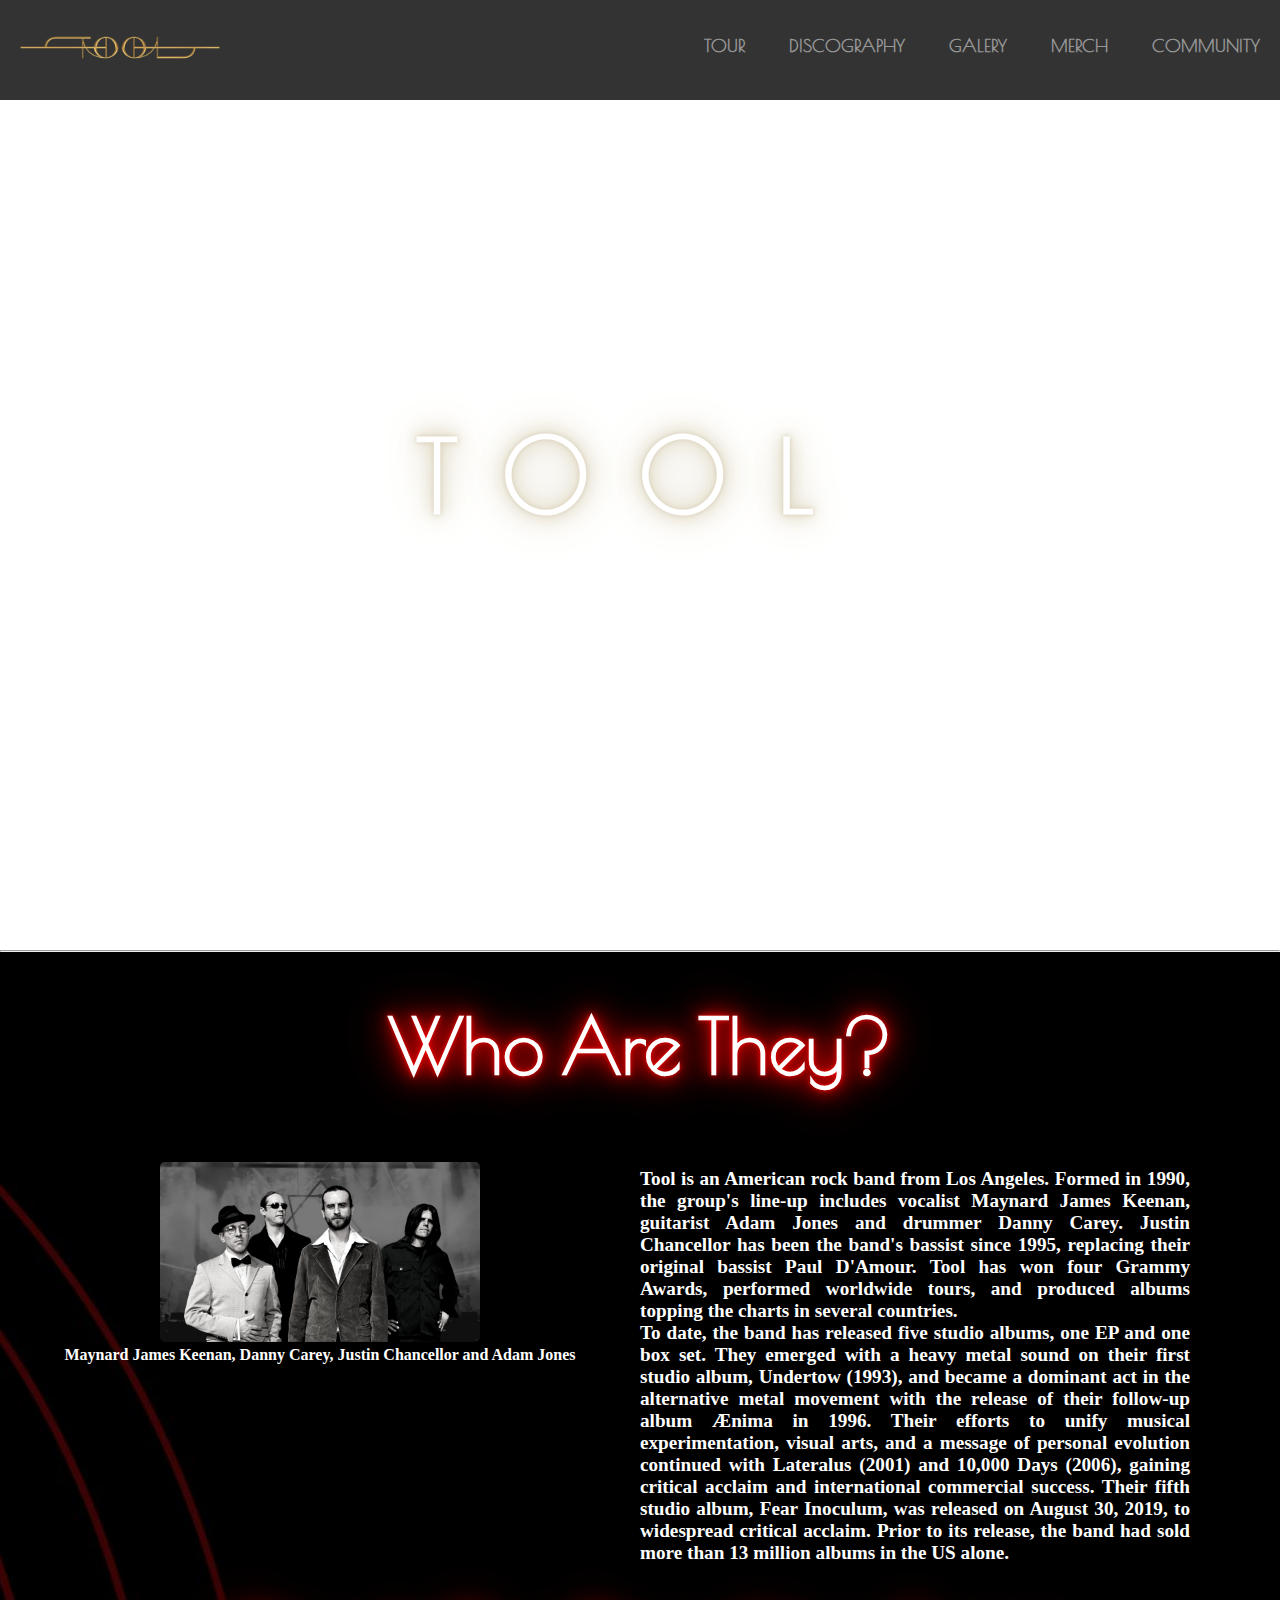
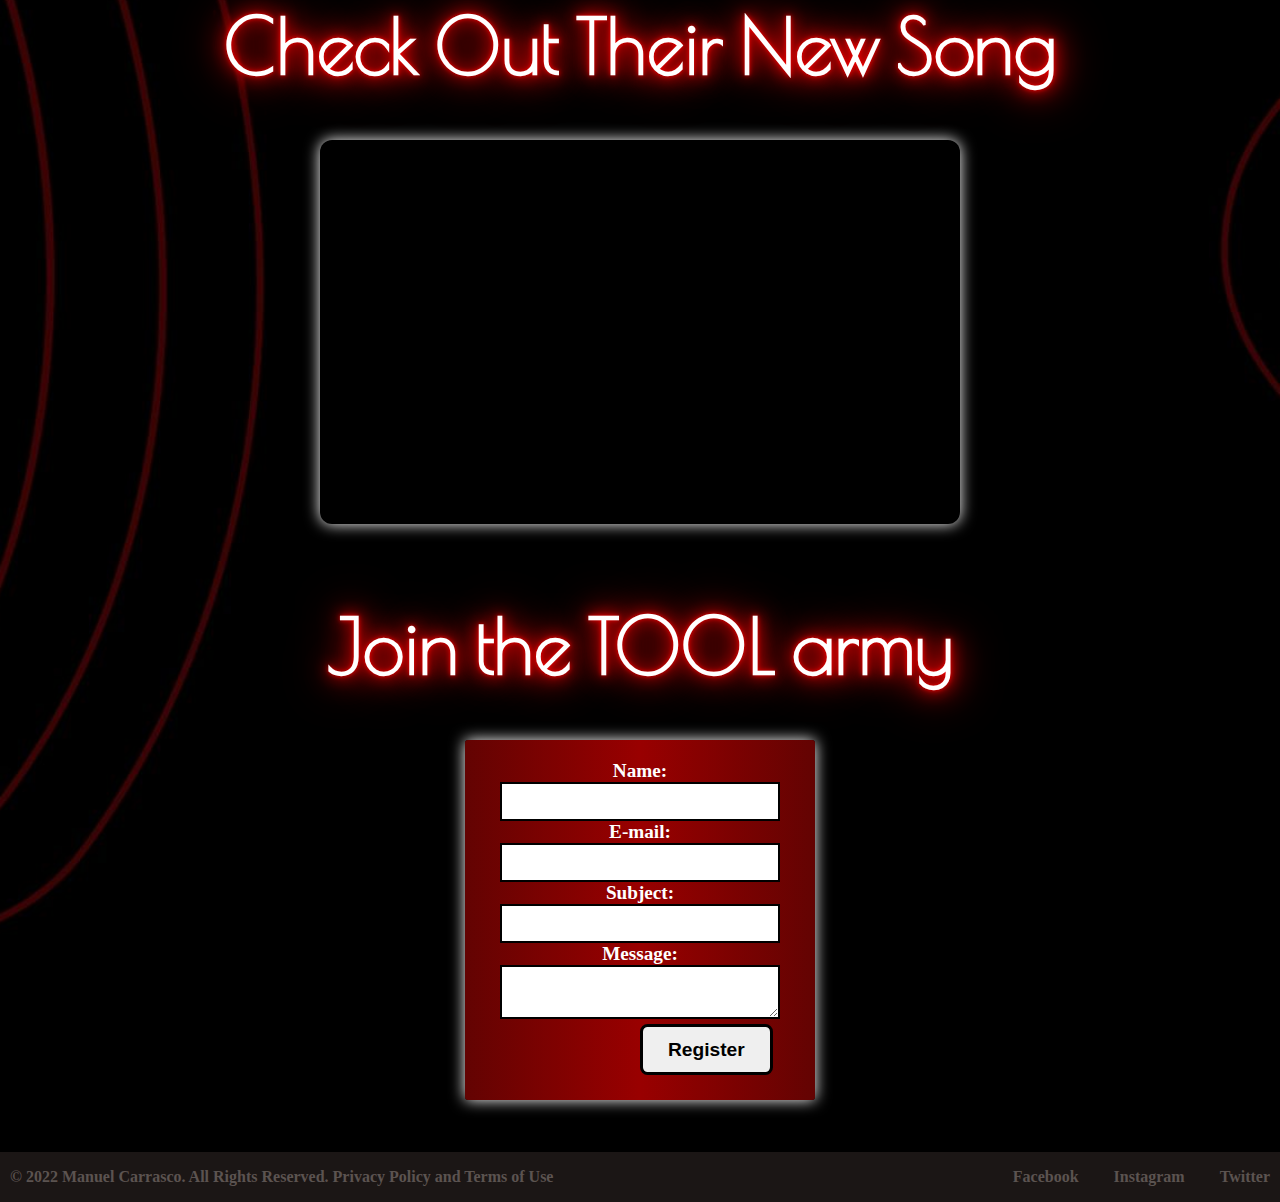
==== index.html @ 81f66c82 "añadiendo trabajo tool" ====
<!DOCTYPE html>
<html lang="en">

<head>
  <meta charset="UTF-8">
  <meta http-equiv="X-UA-Compatible" content="IE=edge">
  <meta name="viewport" content="width=device-width, initial-scale=1.0">
  <link rel="icon" href="./images/tool-icon.png">
  <link rel="stylesheet" href="Estilos/styles.css">
  <link rel="preconnect" href="https://fonts.googleapis.com">
  <link rel="preconnect" href="https://fonts.gstatic.com" crossorigin>
  <link href="https://fonts.googleapis.com/css2?family=Poiret+One&display=swap" rel="stylesheet">
  <title>TOOL</title>
</head>
<body>
<header>
  <nav>
    <!--Menu bar-->
    <div class="navBar">
      <div class="containerLogo">
        <a href="index.html"> <img src="./images/Tool-Logo (1).png" alt="TOOL logo" class="logo"></a>
        <!--icono y enlace al inicio-->
      </div>
      <ul class="list">
        <li> <a href="partes/tour.html">Tour</a> </li>
        <li> <a href="partes/discography.html">Discography</a> </li>
        <li> <a href="partes/galery.html">Galery</a> </li>
        <li> <a href="partes/shop.html">Merch</a> </li>
        <li> <a href="#community">Community</a>
        </li>
      </ul>
    </div>
  </nav>
</header>
<!--contenido principal-->
<div class="gif">
  <h1>Tool</h1>
</div>
<hr>
<main class="bgImg">
  <section class="seccion">
    <!--Acá va imagen del grupo, con una pequeña reseña del mismo-->
    <div class="seccion__titulo">
      <h2>Who Are They?</h2>
    </div>
    <div class="seccion__img">
      <figure>
        <img src="images/ToolBand.png" alt="TOOL members">
        <figcaption>Maynard James Keenan, Danny Carey, Justin Chancellor and Adam Jones</figcaption>
      </figure>
    </div>
    <div class="seccion__parrafo">
      <p>Tool is an American rock band from Los Angeles. Formed in 1990, the group's line-up includes
        vocalist Maynard James Keenan, guitarist Adam Jones and drummer Danny Carey. Justin Chancellor has been the
        band's
        bassist since 1995, replacing their original bassist Paul D'Amour. Tool has won four Grammy Awards, performed
        worldwide
        tours, and produced albums topping the charts in several countries.</p>

      <p>To date, the band has released five studio albums, one EP and one box set. They emerged with a heavy metal
        sound on their first studio album, Undertow (1993), and became a dominant act in the alternative metal
        movement with the release of their follow-up album Ænima in 1996. Their efforts to unify musical
        experimentation, visual arts, and a message of personal evolution continued with Lateralus (2001) and 10,000
        Days (2006),
        gaining critical acclaim and international commercial success. Their fifth studio album, Fear Inoculum, was
        released
        on August 30, 2019, to widespread critical acclaim. Prior to its release, the band had sold more than 13 million
        albums
        in the US alone.</p>
    </div>
  </section>
  <section class="seccion">
    <div class="seccion__titulo">
      <h2>Check Out Their New Song</h2>
      <!--sección donde se presenta se cancion más nueva-->
    </div>
    <div class="iframe">
      <iframe style="border-radius:12px"
        src="https://open.spotify.com/embed/track/6iQDmWrbrMQ0vPfbKqqvKU?utm_source=generator" width="100%" height="380"
        frameBorder="0" allowfullscreen=""
        allow="autoplay; clipboard-write; encrypted-media; fullscreen; picture-in-picture"></iframe>
    </div>
  </section>
  <section class="seccion" id="community">
    <!--formulario para formar parte de la tool army-->
    <div class="seccion__titulo">
      <h2>Join the TOOL army</h2>
    </div>
    <div class="form">
      <form action="">
        <p>Name:</p>
        <input type="text" class="field"> <br />
        <p>E-mail:</p>
        <input type="text" class="field"> <br />
        <p>Subject:</p>
        <input type="text" class="field"> <br />
        <p>Message:</p>
        <textarea class="field"></textarea> <br />
        <button type="submit">Register</button>
      </form>
    </div>
  </section>
</main>
<footer>
  <!--pie de página-->
  <p>&copy; 2022 Manuel Carrasco. All Rights Reserved. Privacy Policy and Terms of Use</p>
  <ul class="subList">
    <li><a href="#">Facebook</a></li>
    <li><a href="#">Instagram</a></li>
    <li><a href="#">Twitter</a></li>
  </ul>
</footer>
</body>

</html>
---- Estilos/styles.css ----
* {
  margin: 0;
  padding: 0;
  box-sizing: border-box;
  list-style: none;
  text-decoration: none;
}

body {
  font-weight: bolder;
  color: #fff;
}

button {
  position: absolute;
  padding: 0.6em 1.3em;
  font-weight: 900;
  font-size: 1em;
  border: 3px solid black;
  border-radius: 0.4em;
}

/*Aca empieza el menu nav*/
.navBar {
  font-family: "Poiret One";
  position: fixed;
  background-color: #000;
  opacity: 0.8;
  height: 100px;
  width: 100%;
  z-index: 50;
}

/* css de logo de inicio */
.containerLogo {
  position: absolute;
  padding: 0px 20px;
}

.logo {
  height: 100px;
  width: 200px;
}

/* css de menu */

.list {
  position: absolute;
  right: 0%;
  margin-top: 10px;
}

.list > li {
  position: relative;
  display: inline-block;
}

.list > li > a {
  display: block;
  padding: 25px 20px;
  color: rgba(255, 255, 255, 0.5);
  font-size: 18px;
  border-radius: 3px;
  text-transform: uppercase;
}

.list li a:hover {
  color: #fff;
  transition: all 0.3s;
}

/*Aca empieza el contenido de la pagina*/

.gif {
  position: relative;
  display: flex;
  justify-content: center;
  align-items: center;
  width: 100%;
  height: 950px;
  background-image: url(../images/Humo.gif);
  background-size: cover;
  background-repeat: no-repeat;
  z-index: -50;
}

.gif h1 {
  font-family: "Poiret One";
  font-weight: bolder;
  font-size: 100px;
  letter-spacing: 50px;
  text-transform: uppercase;
  color: #fff;
  text-shadow: 0 0 5px #d7cdb3, 0 0 15px #d7cdb3, 0 0 30px #d7cdb3,
    0 0 50px #d7cdb3;
}

/* aca empieza Seccion de la banda*/
.bgImg {
  background-image: url(../images/fondo.jpg);
  background-position: center;
  background-repeat: no-repeat;
  background-size: cover;
  z-index: -100;
}

.seccion {
  position: relative;
  text-align: center;
  width: 100%;
  height: 600px;
}

.seccion__titulo {
  text-align: center;
  font-family: "Poiret One";
  font-size: 50px;
  padding: 50px;
  text-shadow: 0 0 5px red, 0 0 15px red, 0 0 30px red, 0 0 50px red;
}

.seccion__img {
  width: 50%;
  position: absolute;
  left: 0;
  top: 35%;
}

.seccion__img img {
  border-radius: 5px;
  width: 50%;
  height: 20%;
}

.seccion__parrafo {
  font-size: larger;
  width: 50%;
  text-align: justify;
  position: absolute;
  right: 0;
  top: 36%;
  padding-right: 90px;
}
/*Aca termina seccion de la banda*/

/*Aca empieza seccion Check out*/

.seccion > .iframe {
  width: 50%;
  margin: auto;
  margin-bottom: 30px;
  border-radius: 12px;
  box-shadow: 0 0 15px #ffffff;
}

/* aca va la seccion de formulario */

.form {
  position: relative;
  border-radius: 3px;
  background: linear-gradient(90deg, #630302, #990000, #630302);
  color: #ffffff;
  font-size: 1.2em;
  padding: 20px;
  margin: 0 auto;
  width: 350px;
  height: 360px;
  box-shadow: 0px 0px 15px white;
}

input,
textarea {
  border: 0;
  outline: none;
  width: 280px;
}

.field {
  border: solid 2px;
  padding: 10px;
}

.field:focus {
  border-color: #630302;
}

.form > button {
  display: inline;
  position: absolute;
  top: 70%;
}

/* aca empieza el Footer */
footer {
  position: relative;
  width: 100%;
  height: 50px;
  background-color: #1b1615;
  color: #5b5350;
  display: flex;
  justify-content: space-between;
  align-items: center;
}

footer p {
  padding: 10px;
}

footer ul {
  display: flex;
  justify-content: space-around;
  gap: 15px;
}

footer ul a {
  padding: 10px;
  color: #5b5350;
}

footer .subList li a:hover,
footer p:hover {
  color: #fff;
  transition: all 0.3s;
}

/*Seccion de 
la pagina de tour
*/

.city > h2,
.city > p,
.date > h2,
.date > p {
  position: relative;
  top: 35%;
  text-shadow: 0 0 5px #000, 0 0 15px #000, 0 0 30px #000, 0 0 50px #000;
}
.city {
  width: 40%;
  height: 250px;
  position: absolute;
  left: 10%;
  top: 30%;
  box-shadow: 0px 0px 15px white;
}

.flagGB {
  background-image: url(https://encrypted-tbn0.gstatic.com/images?q=tbn:ANd9GcTAlm9ol2RhbVfuuqE8o5tyysEI0ykFodKdTg&usqp=CAU);
  background-position: center;
  background-size: cover;
  background-repeat: no-repeat;
}

.flagIR {
  background-image: url(https://p4.wallpaperbetter.com/wallpaper/570/376/42/flag-ireland-wallpaper-preview.jpg);
  background-position: center;
  background-size: cover;
  background-repeat: no-repeat;
}
.flagFR {
  background-image: url(../images/brazil.png);
  background-position: center;
  background-size: cover;
  background-repeat: no-repeat;
}

.date {
  width: 40%;
  height: 250px;
  position: absolute;
  left: 50%;
  top: 30%;
  box-shadow: 0px 0px 15px white;
}

.seccion > .btn {
  display: inline;
  position: absolute;
  top: 80%;
  left: 47%;
}
.seccion > button {
  font-size: 1em;
}

/*Seccion de 
la pagina de discography
*/

.seccion__cover img {
  width: 300px;
  height: 300px;
  box-shadow: 0px 0px 15px #ffffff;
  border-radius: 12px;
  position: absolute;
  top: 15%;
}

.seccion__iframe iframe {
  width: 500px;
  height: 300px;
  box-shadow: 0px 0px 15px #ffffff;
  position: absolute;
  top: 15%;
}

.seccion:nth-child(1) .seccion__cover img,
.seccion:nth-child(5) .seccion__cover img,
.seccion:nth-child(9) .seccion__cover img,
.seccion:nth-child(13) .seccion__cover img {
  left: 10%;
}

.seccion:nth-child(3) .seccion__cover img,
.seccion:nth-child(7) .seccion__cover img,
.seccion:nth-child(11) .seccion__cover img {
  right: 10%;
}

.seccion:nth-child(1) .seccion__iframe iframe,
.seccion:nth-child(5) .seccion__iframe iframe,
.seccion:nth-child(9) .seccion__iframe iframe,
.seccion:nth-child(13) .seccion__iframe iframe {
  left: 30%;
}

.seccion:nth-child(3) .seccion__iframe iframe,
.seccion:nth-child(7) .seccion__iframe iframe,
.seccion:nth-child(11) .seccion__iframe iframe {
  right: 30%;
}

/*
  aca va la Galeria de fotos
  usando grid
*/

.grid {
  display: grid;
  grid-template-columns: repeat(3, 1fr);
  gap: 100px;
  padding: 20px;
  margin-left: 12.5%;
}

.gridImg img {
  display: flex;
  justify-content: center;
  background: linear-gradient(90deg, #630302, #990000, #630302);
  border-radius: 5px;
  box-shadow: 0 0 15px #ffffff;
  padding: 20px;
}

/*
  aca va la merch
  usando flex
*/

.flex__merch {
  width: 100%;
  height: 500px;
  display: flex;
  justify-content: space-around;
  gap: 5%;
  padding: 5%;
}

.div__merch {
  position: relative;
  display: flex;
  flex-direction: column;
  justify-content: center;
  align-items: center;
  text-align: justify;
  padding: 20px;
}

.div__merch img {
  box-shadow: 0 0 15px #ffffff;
}
.div__merch span,
.div__merch p {
  padding: 10px;
}
.div__merch > .btn {
  position: absolute;
  left: 35.3%;
  top: 100%;
}
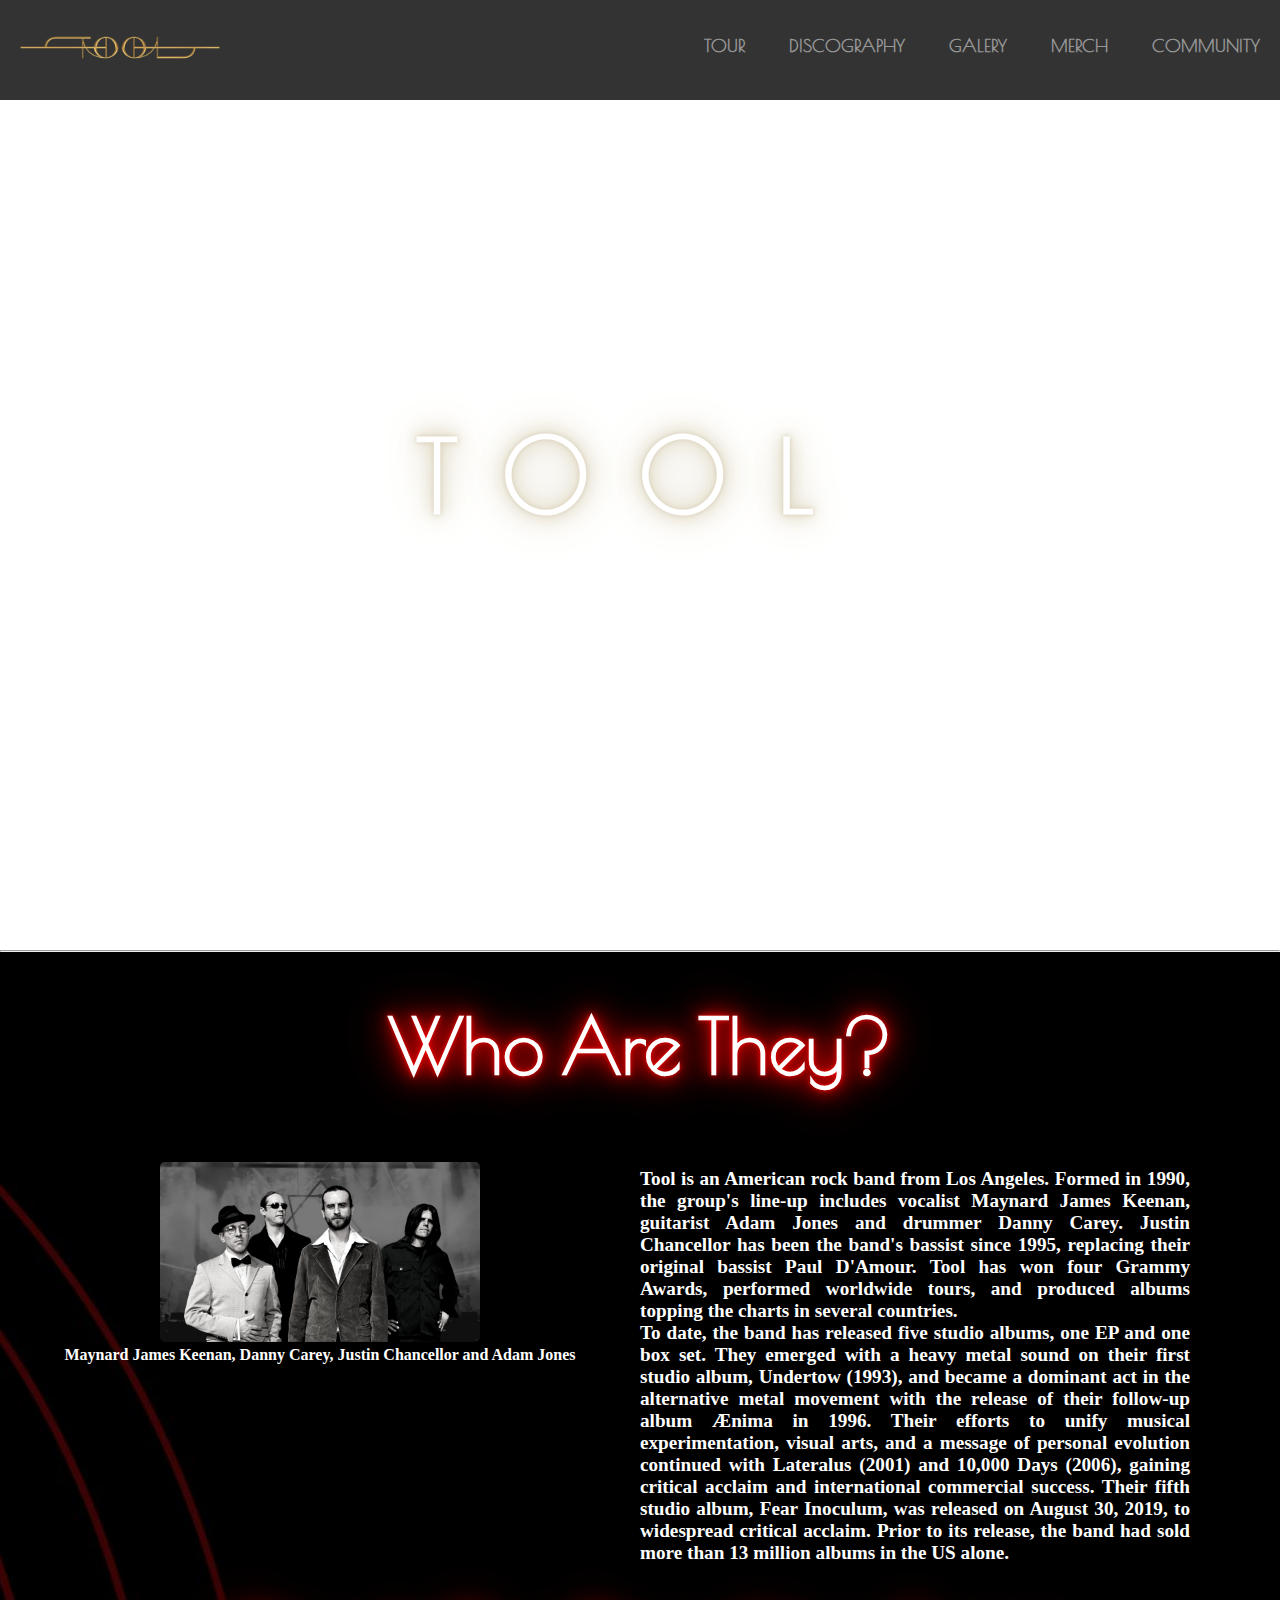
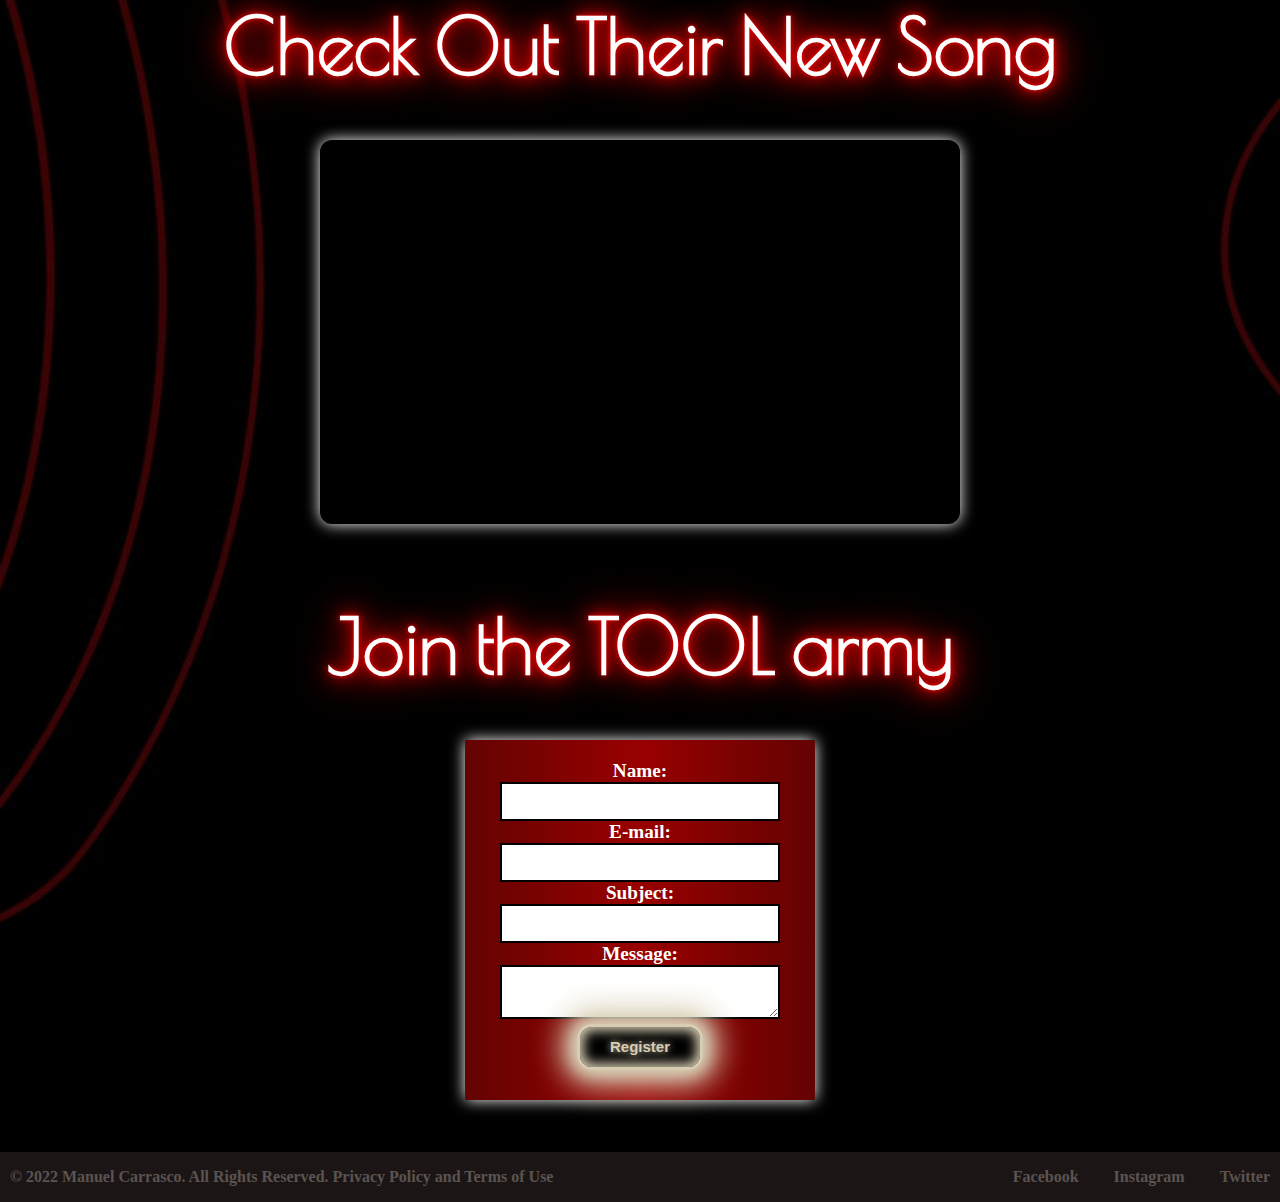
==== commit ab8b3908: "añadiendo estilos a botones" ====
--- a/index.html
+++ b/index.html
@@ -96,8 +96,8 @@
         <input type="text" class="field"> <br />
         <p>Message:</p>
         <textarea class="field"></textarea> <br />
-        <button type="submit">Register</button>
       </form>
+      <button type="submit">Register</button>
     </div>
   </section>
 </main>
--- a/Estilos/styles.css
+++ b/Estilos/styles.css
@@ -12,12 +12,40 @@
 }
 
 button {
-  position: absolute;
-  padding: 0.6em 1.3em;
-  font-weight: 900;
-  font-size: 1em;
-  border: 3px solid black;
-  border-radius: 0.4em;
+  border: .25em solid #d7cdb3;
+  padding: 0.75em 2em;
+  color: #d7cdb3;
+  font-size: 15px;
+  font-weight: bold;
+  background-color: #000000;
+  border-radius: 1em;
+  outline: none;
+  box-shadow: 0 0 1em .25em #d7cdb3, 0 0 2em 1em #d7cdb3, inset 0 0 .75em .25em #d7cdb3;
+  text-shadow: 0 0 .5em #d7cdb3;
+  position: relative;
+  transition: all 0.3s;
+}
+
+button::after {
+  pointer-events: none;
+  content: "";
+  position: absolute;
+  top: 120%;
+  left: -10%;
+  height: 100%;
+  width: 100%;
+}
+
+button:hover {
+  color: #FFFFFF;
+  border: .25em solid #FFFFFF;
+  background-color: #000000;
+  box-shadow: 0 0 1em .25em #FFFFFF, 0 0 2em 1em #FFFFFF, inset 0 0 .75em .25em #FFFFFF;
+  text-shadow: 0 0 .5em #FFFFFF;
+}
+
+button:active {
+  box-shadow: 0 0 0.6em .25em #FFFFFF, 0 0 2.5em 2em #FFFFFF, inset 0 0 .5em .25em FFFFFF;
 }
 
 /*Aca empieza el menu nav*/
@@ -184,11 +212,6 @@
   border-color: #630302;
 }
 
-.form > button {
-  display: inline;
-  position: absolute;
-  top: 70%;
-}
 
 /* aca empieza el Footer */
 footer {
@@ -276,8 +299,8 @@
 .seccion > .btn {
   display: inline;
   position: absolute;
-  top: 80%;
-  left: 47%;
+  top: 85%;
+  margin: 0 auto;
 }
 .seccion > button {
   font-size: 1em;
